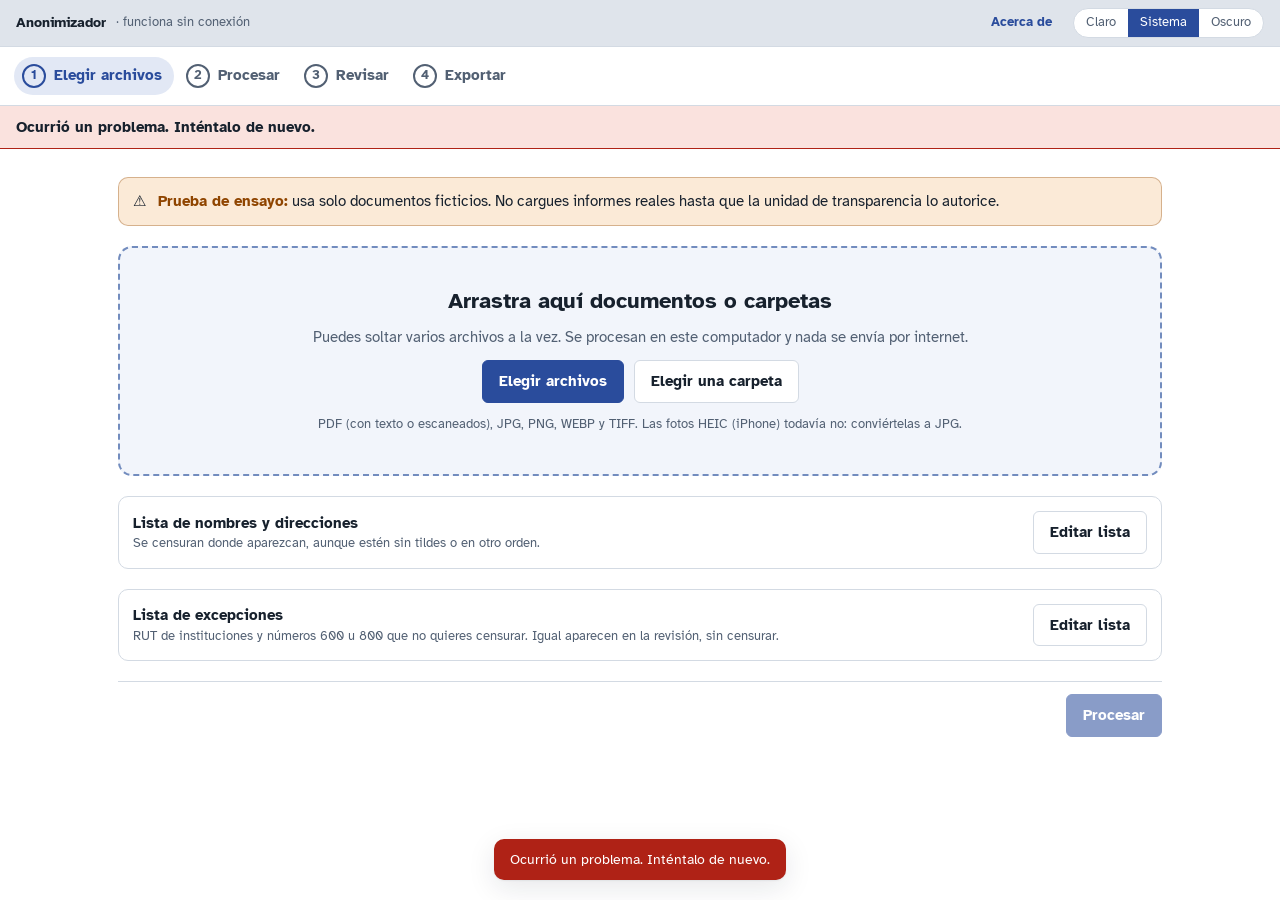
==== anonymizer/ui/index.html @ df628b21 "Merge the scrolling before/after review into engine Conflicts in pdf.py and real.py: redact_page is " ====
<!doctype html>
<html lang="es-CL">
<head>
<meta charset="utf-8">
<meta name="viewport" content="width=device-width, initial-scale=1">
<!-- Everything is local: no network, no CDN, no web fonts from the internet. -->
<meta http-equiv="Content-Security-Policy" content="default-src 'self'; script-src 'self'; style-src 'self' 'unsafe-inline'; img-src 'self' blob: data:; font-src 'self'; connect-src 'self'; object-src 'none'; base-uri 'none'; form-action 'none'; frame-src 'none'">
<!-- The server replaces this tag with the token of this session (X-Session-Token). -->
<meta name="session-token" content="__SESSION_TOKEN__">
<title>Anonimizador</title>
<link rel="icon" href="data:,">
<link rel="stylesheet" href="app.css">
<script src="review-core.js" defer></script>
<script src="app.js" defer></script>
</head>
<body>
<div class="app">
  <header class="titlebar">
    <strong>Anonimizador</strong><span>· funciona sin conexión</span>
    <span class="state warn" id="engine-chip" hidden>Motor de prueba: los hallazgos son simulados</span>
    <button type="button" class="btn ghost small about" id="b-about" aria-haspopup="dialog">Acerca de</button>
    <div class="theme" role="group" aria-label="Tema de colores">
      <button type="button" data-theme-choice="light" aria-pressed="false">Claro</button>
      <button type="button" data-theme-choice="system" aria-pressed="true">Sistema</button>
      <button type="button" data-theme-choice="dark" aria-pressed="false">Oscuro</button>
    </div>
  </header>

  <nav class="steps" aria-label="Pasos">
    <button type="button" class="step" data-go="1"><span class="n" aria-hidden="true">1</span>Elegir archivos</button>
    <button type="button" class="step" data-go="2"><span class="n" aria-hidden="true">2</span>Procesar</button>
    <button type="button" class="step" data-go="3"><span class="n" aria-hidden="true">3</span>Revisar</button>
    <button type="button" class="step" data-go="4"><span class="n" aria-hidden="true">4</span>Exportar</button>
  </nav>

  <div class="fatal" id="fatal" role="alert" hidden></div>

  <main class="main">
    <!-- 1. Elegir archivos -->
    <section class="screen" data-screen="1" aria-labelledby="s1-title">
      <div class="home">
        <h2 class="sr-only" id="s1-title" tabindex="-1">Elegir archivos</h2>
        <div class="notice" role="note"><span aria-hidden="true">⚠</span><p><b>Prueba de ensayo:</b> usa solo documentos ficticios. No cargues informes reales hasta que la unidad de transparencia lo autorice.</p></div>
        <div class="drop" id="drop">
          <h3>Arrastra aquí documentos o carpetas</h3>
          <p>Puedes soltar varios archivos a la vez. Se procesan en este computador y nada se envía por internet.</p>
          <div class="row">
            <button type="button" class="btn primary" id="b-choose">Elegir archivos</button>
            <button type="button" class="btn" id="b-choose-dir">Elegir una carpeta</button>
          </div>
          <div class="formats">PDF (con texto o escaneados), JPG, PNG, WEBP y TIFF. Las fotos HEIC (iPhone) todavía no: conviértelas a JPG.</div>
          <input type="file" id="in-files" multiple accept=".pdf,.jpg,.jpeg,.png,.webp,.tif,.tiff,application/pdf,image/jpeg,image/png,image/webp,image/tiff" hidden>
          <input type="file" id="in-dir" multiple webkitdirectory hidden>
        </div>
        <div class="panel" id="files-panel" hidden>
          <div class="panel-h"><h3 id="files-title">Archivos</h3><button type="button" class="btn ghost small" id="b-remove-all">Quitar todos</button></div>
          <ul class="filelist" id="filelist" aria-labelledby="files-title"></ul>
        </div>
        <div class="panel">
          <div class="namelist">
            <div><div class="fname">Lista de nombres y direcciones</div><div class="fmeta" id="names-meta">Se censuran donde aparezcan, aunque estén sin tildes o en otro orden.</div></div>
            <button type="button" class="btn" id="b-names" aria-label="Editar la lista de nombres y direcciones">Editar lista</button>
          </div>
        </div>
        <div class="panel">
          <div class="namelist">
            <div><div class="fname">Lista de excepciones</div><div class="fmeta" id="exceptions-meta">RUT de instituciones y números 600 u 800 que no quieres censurar. Igual aparecen en la revisión, sin censurar.</div></div>
            <button type="button" class="btn" id="b-exceptions" aria-label="Editar la lista de excepciones">Editar lista</button>
          </div>
        </div>
        <div class="panel" id="detect-panel" hidden>
          <div class="panel-h"><h3 id="detect-title">Qué buscar</h3><span class="fmeta" id="detect-hint"></span></div>
          <ul class="detects" id="detects" aria-labelledby="detect-title"></ul>
        </div>
        <div class="actionbar">
          <div class="estimate">
            <p class="fmeta" id="process-hint"></p>
            <p class="fmeta" id="process-estimate" hidden></p>
            <p class="offwarn" id="process-off" hidden></p>
          </div>
          <button type="button" class="btn primary" id="b-process" disabled>Procesar</button>
        </div>
      </div>
    </section>

    <!-- 2. Procesar -->
    <section class="screen" data-screen="2" aria-labelledby="s2-title">
      <div class="proc">
        <div class="proc-top">
          <div><h2 id="s2-title" tabindex="-1">Procesar</h2><p class="fmeta" id="s2-sub">Puedes empezar a revisar los archivos listos mientras el resto termina.</p></div>
          <div class="row"><button type="button" class="btn" id="b-cancel-all">Cancelar todo</button><button type="button" class="btn primary" id="b-review-ready">Revisar los listos</button></div>
        </div>
        <div class="panel" id="jobs"></div>
      </div>
    </section>

    <!-- 3. Revisar -->
    <section class="screen screen-review" data-screen="3" aria-labelledby="s3-title">
      <h2 class="sr-only" id="s3-title" tabindex="-1">Revisar</h2>
      <div class="review-empty" id="review-empty" hidden>
        <h3>Todavía no hay archivos listos para revisar</h3>
        <p class="fmeta">Cuando un archivo termine de procesarse aparecerá aquí.</p>
        <div class="row"><button type="button" class="btn" data-go="1">Elegir archivos</button><button type="button" class="btn primary" data-go="2">Ver el procesamiento</button></div>
      </div>
      <div class="review" id="review">
        <section class="col col-doc" aria-label="Documento">
          <div class="rv-bar" id="rv-bar">
            <label class="fname" for="rv-file">Archivo</label>
            <select id="rv-file"></select>
            <span id="rv-chip"></span>
            <button type="button" class="tool filestep" id="rv-prev" aria-label="Archivo anterior" title="Archivo anterior">‹</button>
            <button type="button" class="tool filestep" id="rv-next" aria-label="Archivo siguiente" title="Archivo siguiente">›</button>
            <label class="pageind" for="rv-page">pág. <input type="number" class="pagefield mono" id="rv-page" min="1" value="1" inputmode="numeric"> <span id="rv-pages">de 1</span></label>
          </div>
          <p class="rv-status" id="rv-status" role="status" hidden></p>
          <div class="tools" role="toolbar" aria-label="Herramientas del visor">
            <button type="button" class="tool" id="b-zout" aria-label="Alejar (−)">−</button>
            <button type="button" class="tool zoomval mono" id="b-zfit" title="Ajustar al ancho">100 %</button>
            <button type="button" class="tool" id="b-zin" aria-label="Acercar (+)">+</button>
            <button type="button" class="tool" id="b-rot">Girar vista <kbd>R</kbd></button>
            <span class="sep" aria-hidden="true"></span>
            <button type="button" class="tool draw" id="b-draw" aria-pressed="false"><span aria-hidden="true">✎</span> <span class="lbl">Dibujar zona</span> <kbd>D</kbd></button>
            <button type="button" class="tool" id="b-view" aria-pressed="true">Mostrar el después <kbd>V</kbd></button>
          </div>
          <div class="viewport" id="viewport" tabindex="0" role="region" aria-label="Páginas del documento">
            <div class="vp-head" id="vp-head" aria-hidden="true"><span class="h-before">Antes</span><span class="h-after">Después</span></div>
            <div class="rows" id="rows"></div>
            <p class="loading fmeta" id="review-loading" hidden>Cargando el archivo…</p>
          </div>
          <div class="hpan" id="hpan" hidden><div id="hpan-inner"></div></div>
          <div class="keys-verify">
            <div class="keys" aria-label="Atajos de teclado"><span><kbd>J</kbd> <kbd>K</kbd> siguiente y anterior</span><span><kbd>Supr</kbd> quitar censura</span><span><kbd>D</kbd> dibujar zona</span><span><kbd>+</kbd> <kbd>−</kbd> zoom</span><span><kbd>R</kbd> girar vista</span><span><kbd>V</kbd> mostrar u ocultar el después</span></div>
            <div class="verify">
              <div class="msg"><span class="dot" id="vdot" aria-hidden="true"></span><div><strong id="vtitle">Revisión lista para confirmar</strong><div class="fmeta" id="vsum"></div></div></div>
              <div class="row" id="vactions"><button type="button" class="btn primary" id="b-confirm">Confirmar este archivo</button></div>
            </div>
          </div>
          <!-- removed in Task 12: placeholders so init() in app.js does not crash on the old ids -->
          <button type="button" id="b-prev" hidden></button><button type="button" id="b-next" hidden></button><div id="pageinner" hidden></div>
        </section>

        <aside class="col col-find" aria-label="Hallazgos">
          <div class="find-sum">
            <strong id="fcount">0 zonas en este archivo</strong>
            <div class="chips" id="chips" role="group" aria-label="Filtrar por tipo de dato"></div>
          </div>
          <div class="skipped" id="skipped" role="note" hidden></div>
          <div class="leaks" id="leaks" hidden></div>
          <div class="findlist" id="findlist"></div>
        </aside>
      </div>
    </section>

    <!-- 4. Exportar -->
    <section class="screen" data-screen="4" aria-labelledby="s4-title">
      <div class="exp">
        <h2 id="s4-title" tabindex="-1">Exportar los archivos anonimizados</h2>
        <div class="panel">
          <div class="dest">
            <div>
              <label class="fname" for="dest-path">Carpeta de destino</label>
              <input type="text" class="path" id="dest-path" spellcheck="false" autocomplete="off">
            </div>
            <button type="button" class="btn" id="b-dest" hidden>Cambiar carpeta</button>
          </div>
        </div>
        <p class="fmeta">Los originales no se modifican. Cada archivo anonimizado se guarda con su mismo nombre en la carpeta de destino; si ya existe uno con ese nombre, se agrega un número y nunca se reemplaza.</p>
        <div class="panel tablewrap">
          <table>
            <caption class="sr-only">Archivos para exportar</caption>
            <thead><tr><th scope="col">Archivo</th><th scope="col" class="num">Censuradas</th><th scope="col" class="num">Quitadas por ti</th><th scope="col">Verificación</th><th scope="col">Estado</th></tr></thead>
            <tbody id="exp-rows"></tbody>
          </table>
        </div>
        <div class="panel opts">
          <label class="toggle"><input type="checkbox" id="audit-pdf" checked> Informe de auditoría en PDF (qué se censuró, dónde, con qué detector y qué cambiaste)</label>
          <label class="toggle"><input type="checkbox" id="audit-json" checked> Informe de auditoría en JSON (para sistemas)</label>
        </div>
        <div class="result" id="exp-result" role="status" aria-live="polite" hidden></div>
        <div class="foot">
          <p>El informe deja constancia de tu revisión. La herramienta no certifica que un documento esté libre de datos personales: la decisión de publicar es tuya.</p>
          <div class="row"><button type="button" class="btn" data-go="3">Volver a Revisar</button><button type="button" class="btn primary" id="b-export" disabled>Exportar</button></div>
        </div>
      </div>
    </section>
  </main>
</div>

<div class="dropveil" id="dropveil" hidden><div>Suelta los archivos o carpetas para agregarlos</div></div>

<!-- Remove a redaction -->
<dialog id="dlg-remove" aria-labelledby="dlg-remove-t">
  <form method="dialog" class="dlg" id="dlg-remove-form">
    <h2 id="dlg-remove-t">¿Quitar esta censura?</h2>
    <p>Este dato quedará visible en el documento publicado:</p>
    <div class="val" id="dlg-remove-val"></div>
    <label for="dlg-reason">Motivo
      <select id="dlg-reason">
        <option>No es un dato personal</option>
        <option>Es un dato de un funcionario en su cargo</option>
        <option>La información ya es pública</option>
        <option>Otro motivo</option>
      </select>
    </label>
    <label for="dlg-note">Comentario (opcional)
      <textarea id="dlg-note" maxlength="2000" placeholder="Queda registrado en el informe de auditoría"></textarea>
    </label>
    <div class="row"><button type="button" class="btn" id="dlg-remove-no">Cancelar</button><button type="submit" class="btn danger" id="dlg-remove-yes">Quitar censura</button></div>
  </form>
</dialog>

<!-- Name list editor -->
<dialog id="dlg-names" aria-labelledby="dlg-names-t">
  <form method="dialog" class="dlg" id="dlg-names-form">
    <h2 id="dlg-names-t">Lista de nombres y direcciones</h2>
    <p>Escribe un nombre o una dirección por línea. Se censuran donde aparezcan, aunque estén sin tildes, en mayúsculas o en otro orden.</p>
    <label for="names-text">Nombres y direcciones
      <textarea id="names-text" class="names-text" spellcheck="false" placeholder="Ana María Rojas Peña&#10;Pasaje Los Alerces 442, Concepción"></textarea>
    </label>
    <p class="fmeta" id="names-count" aria-live="polite"></p>
    <div class="row"><button type="button" class="btn" id="dlg-names-no">Cancelar</button><button type="submit" class="btn primary" id="dlg-names-yes">Guardar lista</button></div>
  </form>
</dialog>

<!-- Exceptions list editor (D10): RUTs of institutions, phones and 600/800 numbers -->
<dialog id="dlg-exceptions" aria-labelledby="dlg-exceptions-t">
  <form method="dialog" class="dlg" id="dlg-exceptions-form">
    <h2 id="dlg-exceptions-t">Lista de excepciones</h2>
    <p>Escribe un RUT, un teléfono o un número 600 u 800 por línea, por ejemplo el RUT de tu institución o su mesa central. Donde aparezcan, se detectan igual y se muestran en la revisión sin censurar: tú decides si censurarlos.</p>
    <label for="exceptions-text">RUT, teléfonos y números 600 u 800
      <textarea id="exceptions-text" class="names-text" spellcheck="false" placeholder="Un RUT o un número por línea"></textarea>
    </label>
    <p class="fmeta" id="exceptions-count" aria-live="polite"></p>
    <div class="row"><button type="button" class="btn" id="dlg-exceptions-no">Cancelar</button><button type="submit" class="btn primary" id="dlg-exceptions-yes">Guardar lista</button></div>
  </form>
</dialog>

<!-- Generic confirmation -->
<dialog id="dlg-ask" aria-labelledby="dlg-ask-t">
  <form method="dialog" class="dlg" id="dlg-ask-form">
    <h2 id="dlg-ask-t"></h2>
    <p id="dlg-ask-p"></p>
    <div class="row"><button type="button" class="btn" id="dlg-ask-no">Cancelar</button><button type="submit" class="btn primary" id="dlg-ask-yes">Aceptar</button></div>
  </form>
</dialog>

<!-- About: the legal notices of the AGPL (name, version, copyright, license, source) -->
<dialog id="dlg-about" aria-labelledby="dlg-about-t">
  <div class="dlg">
    <div>
      <h2 id="dlg-about-t" tabindex="-1">Light Anonymizer</h2>
      <p class="fmeta" id="about-version"></p>
    </div>
    <p class="about-copy" id="about-copy"></p>
    <p>Software libre: puedes usarlo, estudiarlo, modificarlo y compartirlo según la licencia GNU AGPL v3 o posterior. Se entrega sin ninguna garantía.</p>
    <p>Funciona sin conexión: no envía tus documentos ni datos a ningún lado.</p>
    <div class="about-src">
      <label for="about-url">Código fuente</label>
      <div class="row"><input type="text" class="path" id="about-url" readonly spellcheck="false"><button type="button" class="btn" id="b-copy-url">Copiar enlace</button></div>
      <p class="fmeta" id="about-copied" role="status" aria-live="polite"></p>
    </div>
    <div class="tablewrap about-comps">
      <table>
        <caption class="sr-only">Componentes de terceros y sus licencias</caption>
        <thead><tr><th scope="col">Componente</th><th scope="col">Licencia</th><th scope="col">Para qué se usa</th></tr></thead>
        <tbody id="about-comps"></tbody>
      </table>
    </div>
    <div>
      <button type="button" class="btn" id="b-license" aria-expanded="false" aria-controls="about-license">Ver licencia completa</button>
      <p class="fmeta" id="about-nolicense" hidden></p>
    </div>
    <pre class="license" id="about-license" tabindex="0" aria-label="Texto completo de la licencia" hidden></pre>
    <div class="row"><button type="button" class="btn primary" id="dlg-about-close">Cerrar</button></div>
  </div>
</dialog>

<div class="toast" id="toast" role="status" aria-live="polite"></div>
</body>
</html>
---- anonymizer/ui/app.css ----
/* Anonymizer desktop UI. Layout and tokens follow docs/mockup.html (approved design).
   Fonts are bundled in ./fonts (SIL OFL 1.1); nothing is loaded from the internet. */

@font-face { font-family: "Atkinson Hyperlegible"; src: url("fonts/AtkinsonHyperlegible-Regular.ttf") format("truetype"); font-weight: 400; font-style: normal; font-display: swap; }
@font-face { font-family: "Atkinson Hyperlegible"; src: url("fonts/AtkinsonHyperlegible-Bold.ttf") format("truetype"); font-weight: 700; font-style: normal; font-display: swap; }
@font-face { font-family: "Atkinson Hyperlegible"; src: url("fonts/AtkinsonHyperlegible-Italic.ttf") format("truetype"); font-weight: 400; font-style: italic; font-display: swap; }
@font-face { font-family: "IBM Plex Mono"; src: url("fonts/IBMPlexMono-Regular.ttf") format("truetype"); font-weight: 400; font-style: normal; font-display: swap; }
@font-face { font-family: "IBM Plex Mono"; src: url("fonts/IBMPlexMono-Medium.ttf") format("truetype"); font-weight: 500; font-style: normal; font-display: swap; }

:root {
  color-scheme: light;
  --paper: #F2F4F7;
  --draw: #FFD23F; --draw-ink: #1F1A00; --draw-edge: #8A6100;
  --surface: #FFFFFF;
  --surface-2: #E9EDF3;
  --ink: #17212D;
  --muted: #526073;
  --line: #D3DAE3;
  --accent: #2A4C9C;
  --accent-ink: #FFFFFF;
  --accent-soft: #E2E8F5;
  --ok: #0A6A44; --ok-soft: #DCF1E6;
  --warn: #8F4500; --warn-soft: #FBEAD7;
  --bad: #AF2216; --bad-soft: #FAE2DE;
  --chrome: #DFE4EB;
  --dot-ring: transparent;
  /* The document is white paper in both themes, like any PDF viewer. */
  --page: #FFFFFF;
  /* Zone colors by finding type. White label text on each is at least 4.5:1. */
  --z-rut: #1C5DCF; --z-email: #7639BF; --z-phone: #08766F; --z-url: #24617A;
  --z-name: #A35A00; --z-address: #B12D63; --z-face: #C13A0B; --z-signature: #6A4A1C;
  --z-qr: #4D6118; --z-text: #4A5464; --z-manual: #111418; --z-removed: #6B7280;
  --font-ui: "Atkinson Hyperlegible", "Segoe UI", system-ui, -apple-system, sans-serif;
  --font-data: "IBM Plex Mono", ui-monospace, "Cascadia Mono", Consolas, monospace;
  --r-s: 6px; --r-m: 10px;
  --shadow: 0 1px 2px rgba(20, 30, 50, .06), 0 8px 28px rgba(20, 30, 50, .10);
}
@media (prefers-color-scheme: dark) {
  :root:not([data-theme="light"]) {
    color-scheme: dark;
    --paper: #0E131A; --surface: #151C26; --surface-2: #1C2532; --ink: #E5EAF1; --muted: #9AA6B6; --line: #2A3544;
    --accent: #93ABEE; --accent-ink: #0E131A; --accent-soft: #1E2A44;
    --ok: #57C892; --ok-soft: #12301F; --warn: #F1A85E; --warn-soft: #382510; --bad: #F2796F; --bad-soft: #3A1714;
    --chrome: #1A2230; --dot-ring: #E5EAF1; --draw-edge: #FFD23F;
    --shadow: 0 1px 2px rgba(0, 0, 0, .4), 0 10px 30px rgba(0, 0, 0, .45);
  }
}
:root[data-theme="dark"] {
  color-scheme: dark;
  --paper: #0E131A; --surface: #151C26; --surface-2: #1C2532; --ink: #E5EAF1; --muted: #9AA6B6; --line: #2A3544;
  --accent: #93ABEE; --accent-ink: #0E131A; --accent-soft: #1E2A44;
  --ok: #57C892; --ok-soft: #12301F; --warn: #F1A85E; --warn-soft: #382510; --bad: #F2796F; --bad-soft: #3A1714;
  --chrome: #1A2230; --dot-ring: #E5EAF1; --draw-edge: #FFD23F;
  --shadow: 0 1px 2px rgba(0, 0, 0, .4), 0 10px 30px rgba(0, 0, 0, .45);
}

* { box-sizing: border-box; }
html, body { height: 100%; }
body {
  margin: 0; background: var(--paper); color: var(--ink); font-family: var(--font-ui); font-size: 15px; line-height: 1.5;
  overflow: hidden;
}
h1, h2, h3 { text-wrap: balance; margin: 0; line-height: 1.2; }
p { margin: 0; }
button, input, select, textarea { font: inherit; color: inherit; }
button { cursor: pointer; }
button:disabled, button[aria-disabled="true"] { cursor: not-allowed; opacity: .55; }
:focus-visible { outline: 3px solid var(--accent); outline-offset: 2px; border-radius: 4px; }
[tabindex="-1"]:focus { outline: none; }
.mono { font-family: var(--font-data); font-variant-numeric: tabular-nums; }
.sr-only { position: absolute; width: 1px; height: 1px; padding: 0; margin: -1px; overflow: hidden; clip: rect(0 0 0 0); white-space: nowrap; border: 0; }
[hidden] { display: none !important; }

/* App frame: title bar, steps, then the active screen fills the rest of the window. */
.app { height: 100vh; display: flex; flex-direction: column; background: var(--surface); }
.titlebar { display: flex; flex-wrap: wrap; align-items: center; gap: 10px; padding: 8px 16px; padding-top: calc(env(safe-area-inset-top, 0px) + 8px); background: var(--chrome); border-bottom: 1px solid var(--line); font-size: 13px; color: var(--muted); }
.titlebar strong { color: var(--ink); font-size: 14px; }
.theme { display: inline-flex; border: 1px solid var(--line); border-radius: 999px; overflow: hidden; background: var(--surface); margin-left: auto; }
.theme button { border: 0; background: transparent; padding: 4px 12px; color: var(--muted); font-size: 13px; }
.theme button[aria-pressed="true"] { background: var(--accent); color: var(--accent-ink); }
.steps { display: flex; flex-wrap: wrap; gap: 4px; padding: 10px 14px; border-bottom: 1px solid var(--line); background: var(--surface); }
.step { display: inline-flex; align-items: center; gap: 8px; border: 0; background: transparent; padding: 7px 12px 7px 8px; border-radius: 999px; color: var(--muted); font-weight: 700; }
.step .n { width: 24px; height: 24px; border-radius: 50%; display: grid; place-items: center; border: 2px solid currentColor; font-size: 13px; }
.step:hover { background: var(--surface-2); }
.step[aria-current="step"] { background: var(--accent-soft); color: var(--accent); }
.step.done .n { background: var(--ok); border-color: var(--ok); color: var(--surface); }
.fatal { background: var(--bad-soft); color: var(--ink); border-bottom: 1px solid var(--bad); padding: 10px 16px; font-weight: 700; }
main.main { flex: 1 1 auto; min-height: 0; position: relative; }
.screen { display: none; height: 100%; overflow: auto; }
.screen.on { display: block; }
.screen-review.on { display: flex; flex-direction: column; overflow: hidden; }

/* Shared pieces */
.row { display: flex; flex-wrap: wrap; gap: 10px; align-items: center; }
.row.end { justify-content: flex-end; }
.btn { border: 1px solid var(--line); background: var(--surface); padding: 9px 16px; border-radius: var(--r-s); font-weight: 700; }
.btn:hover:not(:disabled) { background: var(--surface-2); }
.btn.primary { background: var(--accent); border-color: var(--accent); color: var(--accent-ink); }
.btn.primary:hover:not(:disabled) { background: var(--accent); filter: brightness(1.07); }
.btn.danger { background: var(--bad); border-color: var(--bad); color: var(--surface); }
.btn.danger:hover:not(:disabled) { background: var(--bad); filter: brightness(1.07); }
.btn.ghost { border-color: transparent; background: transparent; color: var(--accent); }
.btn.small { padding: 5px 10px; font-size: 13px; }
.panel { border: 1px solid var(--line); border-radius: var(--r-m); background: var(--surface); }
.panel-h { display: flex; justify-content: space-between; align-items: center; gap: 12px; padding: 12px 14px; border-bottom: 1px solid var(--line); }
.panel-h h3 { font-size: 16px; }
.ficon { width: 34px; height: 40px; border-radius: 4px; border: 1px solid var(--line); background: var(--surface-2); display: grid; place-items: center; font-size: 10px; font-weight: 700; color: var(--muted); }
.fname { font-weight: 700; overflow-wrap: anywhere; }
.fmeta { font-size: 13px; color: var(--muted); }
.toggle { display: inline-flex; align-items: center; gap: 8px; font-size: 13px; color: var(--muted); cursor: pointer; }
.toggle input { width: 18px; height: 18px; accent-color: var(--accent); flex: none; }
.state { font-size: 13px; font-weight: 700; padding: 3px 10px; border-radius: 999px; white-space: nowrap; }
.state.ok { background: var(--ok-soft); color: var(--ok); }
.state.run { background: var(--accent-soft); color: var(--accent); }
.state.wait { background: var(--surface-2); color: var(--muted); }
.state.bad { background: var(--bad-soft); color: var(--bad); }
.state.warn { background: var(--warn-soft); color: var(--warn); }
.titlebar .state { font-size: 12px; padding: 1px 9px; }
.titlebar .about { margin-left: auto; padding: 3px 10px; }
.titlebar .about + .theme { margin-left: 0; }

/* Screen 1: choose files */
.home { padding: 28px 28px 0; display: grid; gap: 20px; max-width: 1100px; margin: 0 auto; }
.notice { display: flex; gap: 12px; align-items: start; background: var(--warn-soft); color: var(--ink); border: 1px solid color-mix(in oklab, var(--warn) 35%, transparent); border-radius: var(--r-m); padding: 12px 14px; }
.notice b { color: var(--warn); }
.drop { border: 2px dashed color-mix(in oklab, var(--accent) 55%, var(--line)); border-radius: 14px; padding: 40px 20px; text-align: center; display: grid; gap: 12px; justify-items: center; background: color-mix(in oklab, var(--accent-soft) 45%, transparent); }
.drop h3 { font-size: 22px; }
.drop p { color: var(--muted); }
.formats { font-size: 13px; color: var(--muted); }
.filelist { list-style: none; margin: 0; padding: 0; }
.filelist li { display: grid; grid-template-columns: 34px minmax(0, 1fr) auto; gap: 12px; align-items: center; padding: 11px 14px; border-top: 1px solid var(--line); }
.filelist li:first-child { border-top: 0; }
.filelist .hint { font-size: 12px; color: var(--warn); }
.actionbar { position: sticky; bottom: 0; z-index: 2; display: flex; flex-wrap: wrap; gap: 10px 16px; align-items: center; justify-content: flex-end; padding: 12px 0; padding-bottom: calc(env(safe-area-inset-bottom, 0px) + 12px); background: var(--surface); border-top: 1px solid var(--line); }
.drop.compact { padding: 20px; gap: 8px; }
.drop.compact h3 { font-size: 18px; }
.namelist { display: grid; grid-template-columns: minmax(0, 1fr) auto; gap: 12px; align-items: center; padding: 14px; }
/* What to search for: one row per detection group, with its estimated time */
.detects { list-style: none; margin: 0; padding: 0; }
.detect { display: grid; grid-template-columns: 20px minmax(0, 1fr) auto; gap: 2px 12px; align-items: start; padding: 11px 14px; border-top: 1px solid var(--line); }
.detect:first-child { border-top: 0; }
.detect.sub { padding-left: 46px; }
.detect input { width: 18px; height: 18px; margin: 2px 0 0; accent-color: var(--accent); }
.detect label { font-weight: 700; cursor: pointer; }
.detect.locked label { cursor: default; }
.detect .est { grid-column: 3; grid-row: 1; font-variant-numeric: tabular-nums; font-size: 13px; color: var(--muted); white-space: nowrap; }
.detect .warnline { grid-column: 2 / 4; font-size: 13px; font-weight: 700; color: var(--warn); }
.actionbar .estimate { display: grid; gap: 2px; justify-items: end; text-align: right; }
.offwarn { font-size: 13px; font-weight: 700; color: var(--warn); }
.dropveil { position: fixed; inset: 0; z-index: 50; display: grid; place-items: center; background: color-mix(in oklab, var(--paper) 78%, transparent); pointer-events: none; }
.dropveil div { border: 3px dashed var(--accent); background: var(--surface); color: var(--accent); font-size: 22px; font-weight: 700; padding: 40px 56px; border-radius: 16px; box-shadow: var(--shadow); }

/* Screen 2: processing */
.proc { padding: 24px 28px; display: grid; gap: 18px; max-width: 1100px; margin: 0 auto; }
.proc-top { display: flex; flex-wrap: wrap; gap: 12px; justify-content: space-between; align-items: center; }
.proc-top h2 { font-size: 20px; }
.job { display: grid; grid-template-columns: 34px minmax(0, 1fr) auto; gap: 12px 14px; align-items: center; padding: 14px; border-top: 1px solid var(--line); }
.job:first-child { border-top: 0; }
.job .jright { display: flex; gap: 8px; align-items: center; }
.bar { grid-column: 2 / 4; height: 8px; border-radius: 999px; background: var(--surface-2); overflow: hidden; }
.bar i { display: block; height: 100%; width: 0; background: var(--accent); border-radius: 999px; transition: width .3s ease; }
.bar.ok i { background: var(--ok); }
.bar.bad i { background: var(--bad); }
.errbox { grid-column: 2 / 4; display: grid; gap: 8px; background: var(--bad-soft); border-radius: var(--r-s); padding: 10px 12px; }
.empty { padding: 28px 14px; text-align: center; color: var(--muted); }

/* Screen 3: review */
.review { display: grid; grid-template-columns: minmax(0, 1fr) 340px; grid-template-rows: minmax(0, 1fr); flex: 1 1 auto; min-height: 0; }
.review-empty { padding: 48px 28px; display: grid; gap: 12px; justify-items: center; align-content: start; text-align: center; }
.col { min-width: 0; min-height: 0; }
.col-find h3 { font-size: 12px; letter-spacing: .08em; text-transform: uppercase; color: var(--muted); padding: 12px 14px 6px; }

.col-doc { background: var(--surface-2); display: grid; grid-template-rows: auto auto auto minmax(0, 1fr) auto auto; min-width: 0; }
/* Explicit rows: a hidden child (#rv-status, #hpan) is not a grid item, so auto-placement would shift the viewport off its 1fr row. */
.col-doc > .rv-bar { grid-row: 1; }
.col-doc > .rv-status { grid-row: 2; }
.col-doc > .tools { grid-row: 3; }
.col-doc > .viewport { grid-row: 4; }
.col-doc > .hpan { grid-row: 5; }
.col-doc > .keys-verify { grid-row: 6; }
.tools { display: flex; flex-wrap: wrap; gap: 6px; align-items: center; padding: 8px 12px; background: var(--surface); border-bottom: 1px solid var(--line); }
.tool { border: 1px solid var(--line); background: var(--surface); border-radius: var(--r-s); padding: 5px 10px; font-size: 13px; display: inline-flex; gap: 6px; align-items: center; }
.tool:hover:not(:disabled) { background: var(--surface-2); }
.tool[aria-pressed="true"] { background: var(--accent); color: var(--accent-ink); border-color: var(--accent); }
.tool kbd, .keys kbd { font-family: var(--font-data); font-size: 11px; border: 1px solid var(--line); border-bottom-width: 2px; border-radius: 4px; padding: 0 5px; background: var(--surface-2); color: var(--muted); }
.tool[aria-pressed="true"] kbd { background: transparent; color: inherit; border-color: currentColor; }
.sep { width: 1px; align-self: stretch; background: var(--line); margin: 0 4px; }
.zoomval { min-width: 62px; justify-content: center; }

.loading { position: absolute; top: 8px; left: 50%; transform: translateX(-50%); background: var(--surface); padding: 2px 10px; border-radius: 999px; border: 1px solid var(--line); z-index: 7; }
.rv-bar { display: flex; flex-wrap: wrap; gap: 8px; align-items: center; padding: 8px 12px; background: var(--surface); border-bottom: 1px solid var(--line); }
.rv-bar select { min-width: 0; max-width: min(520px, 100%); text-overflow: ellipsis; border: 1px solid var(--line); background: var(--surface); border-radius: var(--r-s); padding: 5px 8px; font-size: 14px; }
.rv-bar .filestep { font-size: 17px; line-height: 1; padding: 3px 11px 5px; }
.pageind { margin-left: auto; font-size: 13px; color: var(--muted); white-space: nowrap; display: inline-flex; align-items: center; gap: 6px; }
.pagefield { width: 4.6em; border: 1px solid var(--line); background: var(--surface); color: var(--ink); border-radius: var(--r-s); padding: 3px 6px; font-size: 13px; text-align: right; }
.rv-status { margin: 0; padding: 6px 12px; font-size: 13px; background: var(--bad-soft); color: var(--ink); border-bottom: 1px solid var(--line); }
.tool.draw { background: var(--draw); border-color: var(--draw-edge); color: var(--draw-ink); font-weight: 700; }
.tool.draw:hover:not(:disabled) { background: var(--draw); filter: brightness(.95); }
.tool.draw kbd { background: rgba(255, 255, 255, .6); color: var(--draw-ink); border-color: rgba(0, 0, 0, .3); }
.tool.draw[aria-pressed="true"] { background: var(--draw-ink); color: var(--draw); border-color: var(--draw-edge); }
.tool.draw[aria-pressed="true"] kbd { background: transparent; color: inherit; border-color: currentColor; }

/* One vertical scroll for every page. --cw: the width of a column; --gap between columns. */
.viewport { --cw: 600px; --gap: 24px; overflow-y: auto; overflow-x: hidden; scrollbar-gutter: stable; position: relative; min-height: 0; padding: 0; overscroll-behavior: contain; }
.viewport:focus-visible { outline: 3px solid var(--accent); outline-offset: -3px; }
.vp-head { position: sticky; top: 0; z-index: 6; display: grid; grid-template-columns: var(--cw) var(--cw); column-gap: var(--gap); justify-content: center; padding: 8px 24px; background: var(--surface-2); border-bottom: 1px solid var(--line); }
.vp-head span, .cell .cap { font-size: 12px; font-weight: 700; letter-spacing: .08em; text-transform: uppercase; color: var(--muted); text-align: center; }
.rows { padding: 16px 24px 24px; }
.prow { display: grid; grid-template-columns: var(--cw) var(--cw); column-gap: var(--gap); row-gap: 8px; justify-content: center; margin-bottom: 24px; }
.plabel { grid-column: 1 / -1; text-align: center; font-size: 12px; color: var(--muted); }
/* One fixed track: a page wider than its column overflows it (and is clipped) instead of widening the track.
   clip, not hidden: the cell is no scroll container, so its state pill can stick in the viewport. Clipped
   across only: on a very short page the pill or the error message overflows it instead of being cut. The page
   and its state pill share one grid area; when stacked, the caption has a row of its own above it. */
.cell { position: relative; overflow: clip visible; display: grid; grid-template-columns: minmax(0, 1fr); grid-template-areas: "page"; justify-items: center; gap: 6px; }
.viewport.stacked .cell { grid-template-areas: "cap" "page"; }
.cell .cap { display: none; grid-area: cap; }
.cell .pbox { grid-area: page; }
.pbox { position: relative; background: var(--page); box-shadow: 0 2px 10px rgba(0, 0, 0, .18); }
.pinner { position: absolute; left: 0; top: 0; transform-origin: 0 0; }
.pinner img { display: block; max-width: none; user-select: none; -webkit-user-drag: none; }
.pinner img:not([src]) { visibility: hidden; } /* no alt text or broken-image icon while it loads */
.cell .zones { position: absolute; inset: 0; overflow: hidden; }
/* Over the visible part of the page whatever the pan and the scroll: 12 px below the page top, or below the
   sticky header (--head, set by relayout) once the page top has scrolled away. Its negative bottom margin
   (12 + 22 px tall) keeps it from adding height to a short page; in a narrow column it wraps. Readable on the
   white page in both themes. */
.cell .cstate { grid-area: page; align-self: start; justify-self: center; position: sticky; top: calc(var(--head, 0px) + 12px); margin: 12px 0 -34px; max-width: calc(100% - 12px); z-index: 4; background: #17212D; color: #FFFFFF; font-size: 12px; line-height: 16px; font-weight: 700; text-align: center; padding: 3px 11px; border-radius: 11px; box-shadow: 0 2px 8px rgba(0, 0, 0, .25); }
.cell.after.updating img { opacity: .45; }
/* No image: the error covers the cell. Its message is a card, centered, that stays in the visible part of a tall
   page (one full-height row: a sticky grid item moves within its grid area) and overflows a very short one. */
.cell .fail { position: absolute; inset: 0; display: grid; grid-template-rows: minmax(0, 1fr); justify-content: center; padding: 8px; background: var(--surface); color: var(--ink); }
.cell .fail-msg { align-self: center; position: sticky; top: calc(var(--head, 0px) + 12px); bottom: 12px; z-index: 5; display: grid; gap: 8px; padding: 10px 12px; text-align: center; background: var(--surface); border: 1px solid var(--line); border-radius: 10px; }
.viewport.stacked .cell .fail { top: 24px; } /* the caption (18 px) and the gap (6 px) stay visible */
.viewport.drawing .cell.before .pbox { cursor: crosshair; touch-action: none; outline: 3px dashed var(--draw-edge); outline-offset: 3px; }
.viewport.drawing .zone { pointer-events: none; }
.viewport.no-after .cell.after, .viewport.no-after .vp-head .h-after { display: none; }
.viewport.no-after .prow, .viewport.no-after .vp-head { grid-template-columns: var(--cw); }
.viewport.stacked .vp-head { display: none; }
.viewport.stacked .prow { grid-template-columns: var(--cw); }
.viewport.stacked .cell .cap { display: block; }
.hpan { overflow-x: auto; overflow-y: hidden; height: 14px; background: var(--surface-2); border-top: 1px solid var(--line); }
#hpan-inner { height: 1px; }

/* Redaction zones over the page */
.zone { position: absolute; border: 2px solid var(--zc); background: color-mix(in srgb, var(--zc) 16%, transparent); border-radius: 2px; cursor: pointer; }
.zone::after { content: attr(data-label); position: absolute; left: -2px; top: -18px; font: 700 10px/16px var(--font-ui); background: var(--zc); color: #FFFFFF; padding: 0 5px; border-radius: 3px 3px 3px 0; white-space: nowrap; pointer-events: none; }
.zone.sel { box-shadow: 0 0 0 3px #FFFFFF, 0 0 0 6px var(--zc); z-index: 3; }
.zone.removed { border-style: dashed; background: transparent; }
.zone.removed::after { content: attr(data-label) " · quitada"; background: var(--z-removed); }
/* D12: a URL that is not personal, shown but not applied */
.zone.suggested { border-style: dashed; background: transparent; }
.zone.suggested::after { content: attr(data-label) " · sin censurar"; }
.zone.doubt { border-width: 3px; }
.zone.label-below::after { top: auto; bottom: -18px; border-radius: 0 3px 3px 3px; }
.zone.nolabel::after { display: none; }
.zone.nolabel:hover::after, .zone.nolabel.sel::after { display: block; z-index: 4; }
.zone.ghost { pointer-events: none; }
.t-rut { --zc: var(--z-rut); } .t-email { --zc: var(--z-email); } .t-phone { --zc: var(--z-phone); }
.t-url { --zc: var(--z-url); } .t-name { --zc: var(--z-name); } .t-address { --zc: var(--z-address); }
.t-face { --zc: var(--z-face); } .t-signature { --zc: var(--z-signature); } .t-qr { --zc: var(--z-qr); }
.t-text { --zc: var(--z-text); } .t-manual { --zc: var(--z-manual); } .t-other { --zc: var(--z-removed); }

.verify { display: flex; flex-wrap: wrap; gap: 10px 16px; align-items: center; justify-content: space-between; padding: 12px 16px; padding-bottom: calc(env(safe-area-inset-bottom, 0px) + 12px); background: var(--surface); border-top: 1px solid var(--line); }
.verify .msg { display: flex; gap: 10px; align-items: center; flex: 1 1 320px; min-width: 0; }
.verify .row { flex: none; }
.verify .dot { width: 12px; height: 12px; border-radius: 50%; background: var(--ok); flex: none; }
.verify .dot.warn { background: var(--warn); }
.verify .dot.bad { background: var(--bad); }
.keys { font-size: 12px; color: var(--muted); display: flex; flex-wrap: wrap; gap: 4px 12px; padding: 8px 12px; background: var(--surface-2); }

.col-find { border-left: 1px solid var(--line); background: var(--surface); display: grid; grid-template-rows: auto auto auto minmax(0, 1fr); min-width: 0; }
.find-sum { padding: 14px; border-bottom: 1px solid var(--line); display: grid; gap: 10px; }
.find-sum strong { font-size: 18px; }
.chips { display: flex; flex-wrap: wrap; gap: 6px; }
.chip { display: inline-flex; align-items: center; gap: 6px; font-size: 12px; border: 1px solid var(--line); border-radius: 999px; padding: 2px 9px 2px 7px; background: var(--surface); }
.chip i { width: 9px; height: 9px; border-radius: 50%; background: var(--zc); display: block; box-shadow: 0 0 0 1px var(--dot-ring); }
.chip[aria-pressed="false"] { opacity: .6; text-decoration: line-through; }
.leaks { margin: 10px 14px 0; padding: 10px 12px; border-radius: var(--r-s); background: var(--bad-soft); display: grid; gap: 4px; font-size: 13px; }
.leaks b { color: var(--bad); }
.leaks ul { margin: 0; padding-left: 18px; }
.skipped { margin: 10px 14px 0; padding: 10px 12px; border-radius: var(--r-s); background: var(--warn-soft); color: var(--ink); border: 1px solid color-mix(in oklab, var(--warn) 35%, transparent); display: grid; gap: 4px; font-size: 13px; }
.skipped b { color: var(--warn); }
.findlist { overflow: auto; padding-bottom: 10px; min-height: 0; }
.group { font-size: 12px; letter-spacing: .08em; text-transform: uppercase; color: var(--muted); padding: 14px 14px 6px; display: flex; justify-content: space-between; margin: 0; font-weight: 700; }
.group.doubt { color: var(--warn); }
.items { list-style: none; margin: 0; padding: 0; }
.item { display: grid; grid-template-columns: minmax(0, 1fr) auto; gap: 4px; align-items: start; padding: 0 10px 0 0; border-left: 3px solid transparent; }
.item:hover { background: var(--surface-2); }
.item.sel { background: var(--accent-soft); border-left-color: var(--accent); }
.item .imain { display: grid; grid-template-columns: 12px minmax(0, 1fr); gap: 4px 10px; text-align: left; border: 0; background: transparent; padding: 9px 4px 9px 11px; width: 100%; }
.item .sw { width: 12px; height: 12px; border-radius: 3px; background: var(--zc); margin-top: 4px; box-shadow: 0 0 0 1px var(--dot-ring); }
.item .val { font-family: var(--font-data); font-size: 13px; overflow-wrap: anywhere; }
.item .why { grid-column: 2; font-size: 12px; color: var(--muted); }
.item .why b { color: var(--warn); font-weight: 700; }
.item.removed .val { text-decoration: line-through; color: var(--muted); }
.item.suggested .val { color: var(--muted); }
.group-note { padding: 0 14px 8px; font-size: 12px; color: var(--muted); }
.group-acts { padding: 0 14px 8px; display: flex; flex-wrap: wrap; gap: 8px; }
.item .acts { padding-top: 6px; }
.item .new { color: var(--accent); font-weight: 700; }
.nofind { padding: 8px 14px; font-size: 13px; color: var(--muted); }

/* Screen 4: export */
.exp { padding: 24px 28px; display: grid; gap: 18px; max-width: 1100px; margin: 0 auto; }
.exp h2 { font-size: 20px; }
.dest { display: grid; grid-template-columns: minmax(0, 1fr) auto; gap: 12px; align-items: end; padding: 14px; }
.dest label { display: block; margin-bottom: 6px; }
.path { font-family: var(--font-data); font-size: 13px; background: var(--surface-2); padding: 8px 10px; border-radius: var(--r-s); border: 1px solid var(--line); width: 100%; }
.path[readonly] { border-color: transparent; }
.tablewrap { overflow-x: auto; }
table { width: 100%; border-collapse: collapse; font-size: 14px; }
th { text-align: left; font-size: 12px; letter-spacing: .06em; text-transform: uppercase; color: var(--muted); font-weight: 700; padding: 10px 14px; border-bottom: 1px solid var(--line); }
th.num { text-align: right; }
td.fname { min-width: 200px; overflow-wrap: anywhere; }
td { padding: 11px 14px; border-bottom: 1px solid var(--line); vertical-align: top; }
tbody tr:last-child td { border-bottom: 0; }
td.num { font-variant-numeric: tabular-nums; text-align: right; }
td .fmeta { margin-top: 4px; }
td .badtxt { color: var(--bad); font-weight: 700; }
td .warntxt { margin-top: 4px; font-size: 13px; color: var(--warn); font-weight: 700; }
.opts { display: grid; gap: 8px; padding: 14px; }
.result { border-radius: var(--r-m); padding: 14px 16px; background: var(--ok-soft); display: grid; gap: 6px; }
.result.bad { background: var(--bad-soft); }
.result ul { margin: 0; padding-left: 18px; }
.result .path { background: var(--surface); }
.foot { display: flex; flex-wrap: wrap; gap: 12px; justify-content: space-between; align-items: center; }
.foot p { color: var(--muted); font-size: 13px; max-width: 62ch; }

/* Dialogs */
dialog { border: 1px solid var(--line); border-radius: 12px; padding: 0; background: var(--surface); color: var(--ink); width: min(460px, calc(100vw - 32px)); box-shadow: var(--shadow); }
dialog::backdrop { background: rgba(10, 15, 25, .45); }
#dlg-names { width: min(620px, calc(100vw - 32px)); }
#dlg-about { width: min(680px, calc(100vw - 32px)); }
.dlg .about-copy { color: var(--ink); }
.dlg .about-src { display: grid; gap: 6px; }
.dlg .about-src .row { flex-wrap: nowrap; justify-content: stretch; }
.dlg .about-src .path { flex: 1 1 auto; min-width: 0; }
.dlg .about-src .btn { flex: none; white-space: nowrap; }
.about-comps { border: 1px solid var(--line); border-radius: var(--r-s); }
.about-comps th, .about-comps td { padding: 6px 10px; font-size: 13px; }
.license { margin: 0; max-height: 40vh; overflow: auto; white-space: pre-wrap; overflow-wrap: anywhere; font-family: var(--font-data); font-size: 12px; line-height: 1.45; color: var(--ink); background: var(--surface-2); border: 1px solid var(--line); border-radius: var(--r-s); padding: 10px 12px; }
.dlg { padding: 20px; display: grid; gap: 14px; }
.dlg h2 { font-size: 19px; }
.dlg p { color: var(--muted); }
.dlg .val { font-family: var(--font-data); background: var(--surface-2); padding: 6px 10px; border-radius: var(--r-s); color: var(--ink); overflow-wrap: anywhere; }
.dlg label { font-weight: 700; font-size: 14px; display: grid; gap: 6px; }
.dlg select, .dlg textarea { border: 1px solid var(--line); background: var(--surface); border-radius: var(--r-s); padding: 8px 10px; font-weight: 400; }
.dlg textarea { min-height: 64px; resize: vertical; }
.dlg .names-text { min-height: 260px; font-family: var(--font-data); font-size: 13px; }
.dlg .fmeta.bad { color: var(--bad); font-weight: 700; }
.dlg .row { justify-content: flex-end; }
.toast { position: fixed; left: 50%; bottom: calc(env(safe-area-inset-bottom, 0px) + 20px); transform: translateX(-50%); z-index: 60; background: var(--ink); color: var(--paper); padding: 10px 16px; border-radius: 999px; font-size: 14px; box-shadow: var(--shadow); opacity: 0; pointer-events: none; transition: opacity .2s; max-width: min(720px, calc(100vw - 32px)); text-align: center; }
.toast.on { opacity: 1; }
.toast.bad { background: var(--bad); color: var(--surface); border-radius: var(--r-m); }

@media (min-width: 1700px) {
  .review { grid-template-columns: minmax(0, 1fr) 400px; }
}
@media (max-width: 1100px) {
  .review { grid-template-columns: minmax(0, 1fr) 300px; }
}
@media (max-width: 860px) {
  body { overflow: auto; }
  .app { height: auto; min-height: 100vh; }
  .screen-review.on { overflow: visible; }
  .review { grid-template-columns: 1fr; grid-template-rows: auto; }
  .col-find { border-left: 0; border-top: 1px solid var(--line); }
  .viewport { max-height: 75vh; }
  .home, .proc, .exp { padding: 18px 16px; }
  .dest, .namelist { grid-template-columns: 1fr; }
  .detect { grid-template-columns: 20px minmax(0, 1fr); }
  .detect .est { grid-column: 2; grid-row: auto; }
  .detect .warnline { grid-column: 2; }
}
@media (prefers-reduced-motion: reduce) {
  *, *::before, *::after { transition: none !important; animation: none !important; scroll-behavior: auto !important; }
}
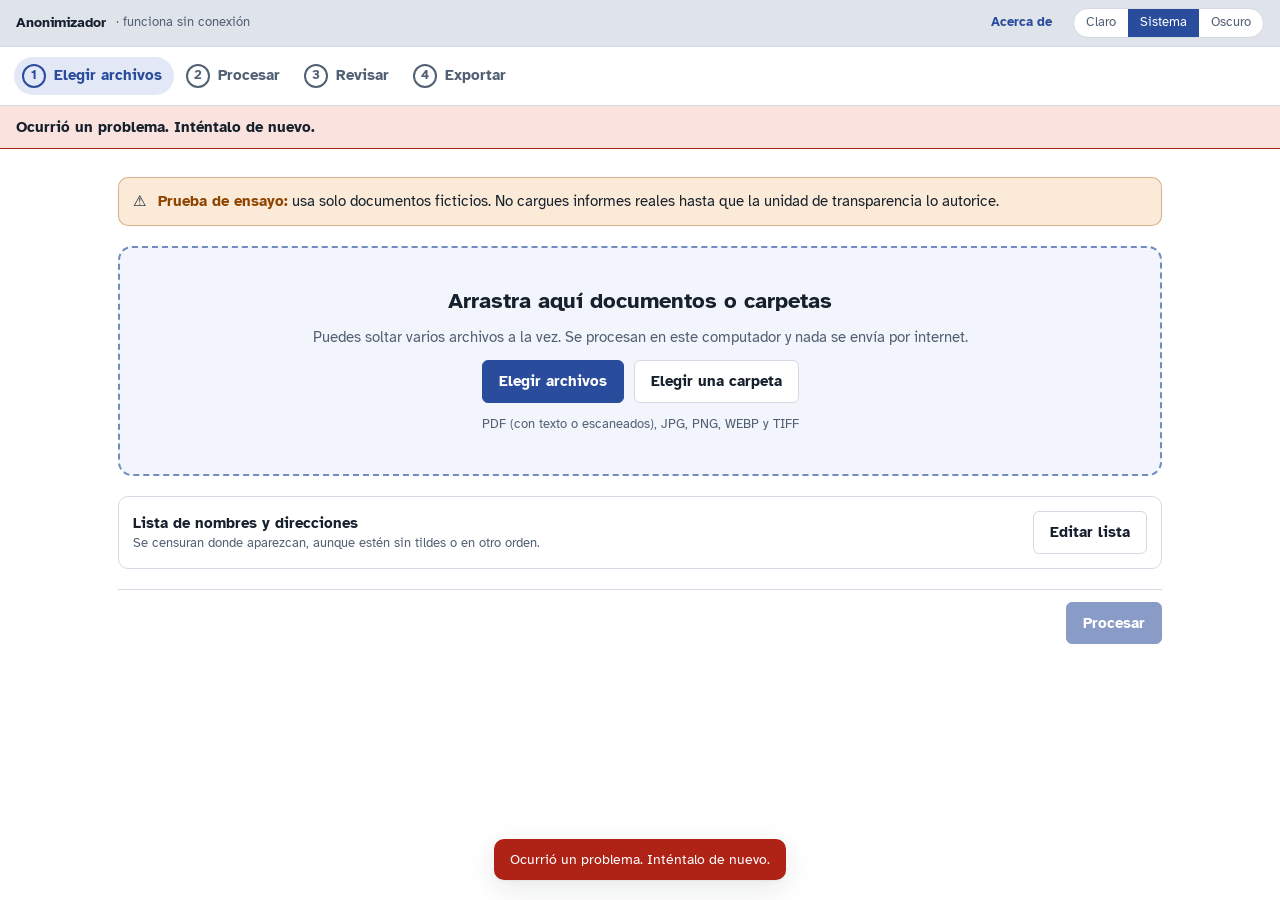
==== commit 9cd38b96: "Select, draw and navigate across the pages of the scrolling review" ====
--- a/anonymizer/ui/index.html
+++ b/anonymizer/ui/index.html
@@ -48,7 +48,7 @@
             <button type="button" class="btn primary" id="b-choose">Elegir archivos</button>
             <button type="button" class="btn" id="b-choose-dir">Elegir una carpeta</button>
           </div>
-          <div class="formats">PDF (con texto o escaneados), JPG, PNG, WEBP y TIFF. Las fotos HEIC (iPhone) todavía no: conviértelas a JPG.</div>
+          <div class="formats">PDF (con texto o escaneados), JPG, PNG, WEBP y TIFF</div>
           <input type="file" id="in-files" multiple accept=".pdf,.jpg,.jpeg,.png,.webp,.tif,.tiff,application/pdf,image/jpeg,image/png,image/webp,image/tiff" hidden>
           <input type="file" id="in-dir" multiple webkitdirectory hidden>
         </div>
@@ -59,13 +59,7 @@
         <div class="panel">
           <div class="namelist">
             <div><div class="fname">Lista de nombres y direcciones</div><div class="fmeta" id="names-meta">Se censuran donde aparezcan, aunque estén sin tildes o en otro orden.</div></div>
-            <button type="button" class="btn" id="b-names" aria-label="Editar la lista de nombres y direcciones">Editar lista</button>
-          </div>
-        </div>
-        <div class="panel">
-          <div class="namelist">
-            <div><div class="fname">Lista de excepciones</div><div class="fmeta" id="exceptions-meta">RUT de instituciones y números 600 u 800 que no quieres censurar. Igual aparecen en la revisión, sin censurar.</div></div>
-            <button type="button" class="btn" id="b-exceptions" aria-label="Editar la lista de excepciones">Editar lista</button>
+            <button type="button" class="btn" id="b-names">Editar lista</button>
           </div>
         </div>
         <div class="panel" id="detect-panel" hidden>
@@ -135,8 +129,6 @@
               <div class="row" id="vactions"><button type="button" class="btn primary" id="b-confirm">Confirmar este archivo</button></div>
             </div>
           </div>
-          <!-- removed in Task 12: placeholders so init() in app.js does not crash on the old ids -->
-          <button type="button" id="b-prev" hidden></button><button type="button" id="b-next" hidden></button><div id="pageinner" hidden></div>
         </section>
 
         <aside class="col col-find" aria-label="Hallazgos">
@@ -222,19 +214,6 @@
   </form>
 </dialog>
 
-<!-- Exceptions list editor (D10): RUTs of institutions, phones and 600/800 numbers -->
-<dialog id="dlg-exceptions" aria-labelledby="dlg-exceptions-t">
-  <form method="dialog" class="dlg" id="dlg-exceptions-form">
-    <h2 id="dlg-exceptions-t">Lista de excepciones</h2>
-    <p>Escribe un RUT, un teléfono o un número 600 u 800 por línea, por ejemplo el RUT de tu institución o su mesa central. Donde aparezcan, se detectan igual y se muestran en la revisión sin censurar: tú decides si censurarlos.</p>
-    <label for="exceptions-text">RUT, teléfonos y números 600 u 800
-      <textarea id="exceptions-text" class="names-text" spellcheck="false" placeholder="Un RUT o un número por línea"></textarea>
-    </label>
-    <p class="fmeta" id="exceptions-count" aria-live="polite"></p>
-    <div class="row"><button type="button" class="btn" id="dlg-exceptions-no">Cancelar</button><button type="submit" class="btn primary" id="dlg-exceptions-yes">Guardar lista</button></div>
-  </form>
-</dialog>
-
 <!-- Generic confirmation -->
 <dialog id="dlg-ask" aria-labelledby="dlg-ask-t">
   <form method="dialog" class="dlg" id="dlg-ask-form">
--- a/anonymizer/ui/app.css
+++ b/anonymizer/ui/app.css
@@ -232,7 +232,14 @@
 .cell .fail { position: absolute; inset: 0; display: grid; grid-template-rows: minmax(0, 1fr); justify-content: center; padding: 8px; background: var(--surface); color: var(--ink); }
 .cell .fail-msg { align-self: center; position: sticky; top: calc(var(--head, 0px) + 12px); bottom: 12px; z-index: 5; display: grid; gap: 8px; padding: 10px 12px; text-align: center; background: var(--surface); border: 1px solid var(--line); border-radius: 10px; }
 .viewport.stacked .cell .fail { top: 24px; } /* the caption (18 px) and the gap (6 px) stay visible */
-.viewport.drawing .cell.before .pbox { cursor: crosshair; touch-action: none; outline: 3px dashed var(--draw-edge); outline-offset: 3px; }
+/* "Esta página se exportará como imagen": stays at the bottom of the visible part of the after while its image
+   shows; the negative top margin keeps it from adding height to a short page. */
+.cell .cnote { grid-area: page; align-self: end; justify-self: center; position: sticky; bottom: 12px; margin: -80px 0 12px; max-width: calc(100% - 12px); z-index: 4; display: grid; padding: 4px 10px; border-radius: 8px; background: var(--warn-soft); color: var(--ink); border: 1px solid var(--warn); font-size: 12px; line-height: 16px; text-align: center; box-shadow: 0 2px 8px rgba(0, 0, 0, .2); }
+.cell .cnote span { color: var(--muted); font-size: 11px; }
+.viewport.drawing .cell.before .pbox { cursor: crosshair; touch-action: none; }
+/* Inside the page edge, on the zone layer (above the image): the cell clips across (the pan), so an outline
+   outside a page that fills its column would be cut. */
+.viewport.drawing .cell.before .zones { outline: 3px dashed var(--draw-edge); outline-offset: -3px; }
 .viewport.drawing .zone { pointer-events: none; }
 .viewport.no-after .cell.after, .viewport.no-after .vp-head .h-after { display: none; }
 .viewport.no-after .prow, .viewport.no-after .vp-head { grid-template-columns: var(--cw); }
@@ -296,7 +303,7 @@
 .item.removed .val { text-decoration: line-through; color: var(--muted); }
 .item.suggested .val { color: var(--muted); }
 .group-note { padding: 0 14px 8px; font-size: 12px; color: var(--muted); }
-.group-acts { padding: 0 14px 8px; display: flex; flex-wrap: wrap; gap: 8px; }
+.group-acts { padding: 0 14px 8px; }
 .item .acts { padding-top: 6px; }
 .item .new { color: var(--accent); font-weight: 700; }
 .nofind { padding: 8px 14px; font-size: 13px; color: var(--muted); }
@@ -348,7 +355,6 @@
 .dlg select, .dlg textarea { border: 1px solid var(--line); background: var(--surface); border-radius: var(--r-s); padding: 8px 10px; font-weight: 400; }
 .dlg textarea { min-height: 64px; resize: vertical; }
 .dlg .names-text { min-height: 260px; font-family: var(--font-data); font-size: 13px; }
-.dlg .fmeta.bad { color: var(--bad); font-weight: 700; }
 .dlg .row { justify-content: flex-end; }
 .toast { position: fixed; left: 50%; bottom: calc(env(safe-area-inset-bottom, 0px) + 20px); transform: translateX(-50%); z-index: 60; background: var(--ink); color: var(--paper); padding: 10px 16px; border-radius: 999px; font-size: 14px; box-shadow: var(--shadow); opacity: 0; pointer-events: none; transition: opacity .2s; max-width: min(720px, calc(100vw - 32px)); text-align: center; }
 .toast.on { opacity: 1; }
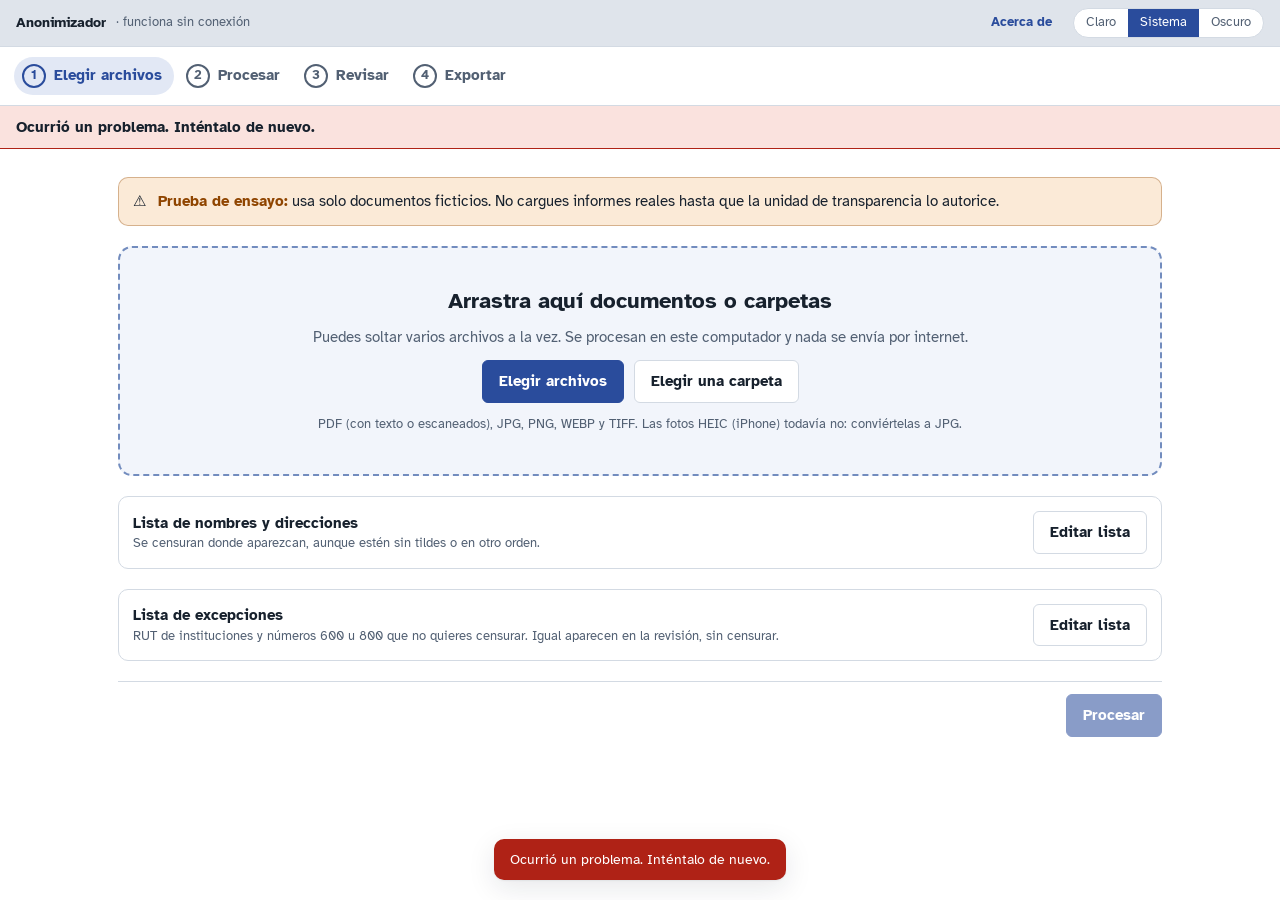
==== commit 23085bb9: "Merge the finished scrolling before/after review into engine Brings Tasks 12-14 and the final-review" ====
--- a/anonymizer/ui/index.html
+++ b/anonymizer/ui/index.html
@@ -48,7 +48,7 @@
             <button type="button" class="btn primary" id="b-choose">Elegir archivos</button>
             <button type="button" class="btn" id="b-choose-dir">Elegir una carpeta</button>
           </div>
-          <div class="formats">PDF (con texto o escaneados), JPG, PNG, WEBP y TIFF</div>
+          <div class="formats">PDF (con texto o escaneados), JPG, PNG, WEBP y TIFF. Las fotos HEIC (iPhone) todavía no: conviértelas a JPG.</div>
           <input type="file" id="in-files" multiple accept=".pdf,.jpg,.jpeg,.png,.webp,.tif,.tiff,application/pdf,image/jpeg,image/png,image/webp,image/tiff" hidden>
           <input type="file" id="in-dir" multiple webkitdirectory hidden>
         </div>
@@ -59,7 +59,13 @@
         <div class="panel">
           <div class="namelist">
             <div><div class="fname">Lista de nombres y direcciones</div><div class="fmeta" id="names-meta">Se censuran donde aparezcan, aunque estén sin tildes o en otro orden.</div></div>
-            <button type="button" class="btn" id="b-names">Editar lista</button>
+            <button type="button" class="btn" id="b-names" aria-label="Editar la lista de nombres y direcciones">Editar lista</button>
+          </div>
+        </div>
+        <div class="panel">
+          <div class="namelist">
+            <div><div class="fname">Lista de excepciones</div><div class="fmeta" id="exceptions-meta">RUT de instituciones y números 600 u 800 que no quieres censurar. Igual aparecen en la revisión, sin censurar.</div></div>
+            <button type="button" class="btn" id="b-exceptions" aria-label="Editar la lista de excepciones">Editar lista</button>
           </div>
         </div>
         <div class="panel" id="detect-panel" hidden>
@@ -93,7 +99,8 @@
       <h2 class="sr-only" id="s3-title" tabindex="-1">Revisar</h2>
       <div class="review-empty" id="review-empty" hidden>
         <h3>Todavía no hay archivos listos para revisar</h3>
-        <p class="fmeta">Cuando un archivo termine de procesarse aparecerá aquí.</p>
+        <p class="rv-status" id="review-empty-status" role="status" hidden></p>
+        <p class="fmeta" id="review-empty-hint">Cuando un archivo termine de procesarse aparecerá aquí.</p>
         <div class="row"><button type="button" class="btn" data-go="1">Elegir archivos</button><button type="button" class="btn primary" data-go="2">Ver el procesamiento</button></div>
       </div>
       <div class="review" id="review">
@@ -214,6 +221,19 @@
   </form>
 </dialog>
 
+<!-- Exceptions list editor (D10): RUTs of institutions, phones and 600/800 numbers -->
+<dialog id="dlg-exceptions" aria-labelledby="dlg-exceptions-t">
+  <form method="dialog" class="dlg" id="dlg-exceptions-form">
+    <h2 id="dlg-exceptions-t">Lista de excepciones</h2>
+    <p>Escribe un RUT, un teléfono o un número 600 u 800 por línea, por ejemplo el RUT de tu institución o su mesa central. Donde aparezcan, se detectan igual y se muestran en la revisión sin censurar: tú decides si censurarlos.</p>
+    <label for="exceptions-text">RUT, teléfonos y números 600 u 800
+      <textarea id="exceptions-text" class="names-text" spellcheck="false" placeholder="Un RUT o un número por línea"></textarea>
+    </label>
+    <p class="fmeta" id="exceptions-count" aria-live="polite"></p>
+    <div class="row"><button type="button" class="btn" id="dlg-exceptions-no">Cancelar</button><button type="submit" class="btn primary" id="dlg-exceptions-yes">Guardar lista</button></div>
+  </form>
+</dialog>
+
 <!-- Generic confirmation -->
 <dialog id="dlg-ask" aria-labelledby="dlg-ask-t">
   <form method="dialog" class="dlg" id="dlg-ask-form">
--- a/anonymizer/ui/app.css
+++ b/anonymizer/ui/app.css
@@ -303,7 +303,7 @@
 .item.removed .val { text-decoration: line-through; color: var(--muted); }
 .item.suggested .val { color: var(--muted); }
 .group-note { padding: 0 14px 8px; font-size: 12px; color: var(--muted); }
-.group-acts { padding: 0 14px 8px; }
+.group-acts { padding: 0 14px 8px; display: flex; flex-wrap: wrap; gap: 8px; }
 .item .acts { padding-top: 6px; }
 .item .new { color: var(--accent); font-weight: 700; }
 .nofind { padding: 8px 14px; font-size: 13px; color: var(--muted); }
@@ -355,6 +355,7 @@
 .dlg select, .dlg textarea { border: 1px solid var(--line); background: var(--surface); border-radius: var(--r-s); padding: 8px 10px; font-weight: 400; }
 .dlg textarea { min-height: 64px; resize: vertical; }
 .dlg .names-text { min-height: 260px; font-family: var(--font-data); font-size: 13px; }
+.dlg .fmeta.bad { color: var(--bad); font-weight: 700; }
 .dlg .row { justify-content: flex-end; }
 .toast { position: fixed; left: 50%; bottom: calc(env(safe-area-inset-bottom, 0px) + 20px); transform: translateX(-50%); z-index: 60; background: var(--ink); color: var(--paper); padding: 10px 16px; border-radius: 999px; font-size: 14px; box-shadow: var(--shadow); opacity: 0; pointer-events: none; transition: opacity .2s; max-width: min(720px, calc(100vw - 32px)); text-align: center; }
 .toast.on { opacity: 1; }
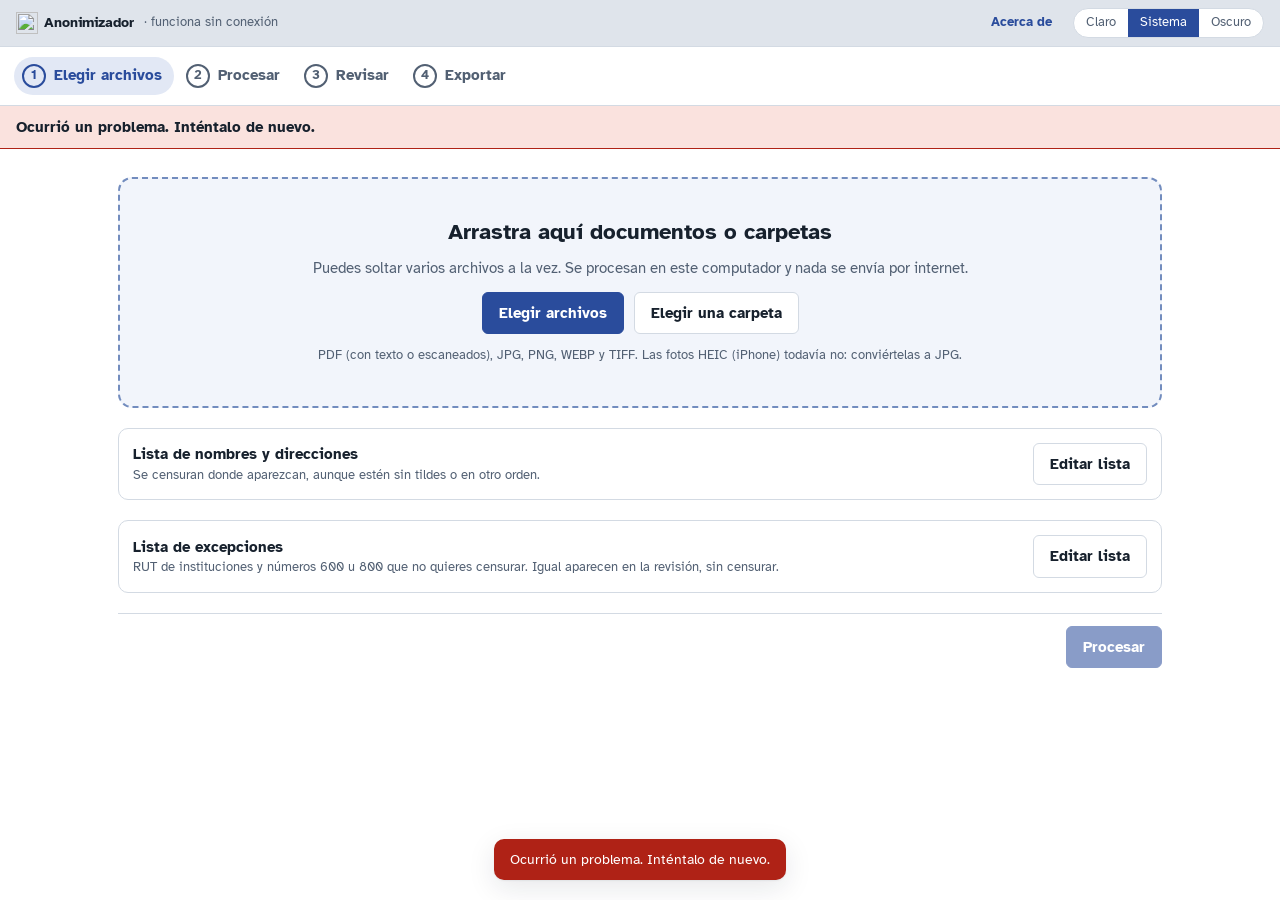
==== commit 4fa7e589: "feat(options): start with every switch unchecked and split addresses from names" ====
--- a/anonymizer/ui/index.html
+++ b/anonymizer/ui/index.html
@@ -8,7 +8,7 @@
 <!-- The server replaces this tag with the token of this session (X-Session-Token). -->
 <meta name="session-token" content="__SESSION_TOKEN__">
 <title>Anonimizador</title>
-<link rel="icon" href="data:,">
+<link rel="icon" href="icon.svg" type="image/svg+xml">
 <link rel="stylesheet" href="app.css">
 <script src="review-core.js" defer></script>
 <script src="app.js" defer></script>
@@ -16,7 +16,7 @@
 <body>
 <div class="app">
   <header class="titlebar">
-    <strong>Anonimizador</strong><span>· funciona sin conexión</span>
+    <img class="logo" src="icon.svg" alt="" width="22" height="22"><strong>Anonimizador</strong><span>· funciona sin conexión</span>
     <span class="state warn" id="engine-chip" hidden>Motor de prueba: los hallazgos son simulados</span>
     <button type="button" class="btn ghost small about" id="b-about" aria-haspopup="dialog">Acerca de</button>
     <div class="theme" role="group" aria-label="Tema de colores">
@@ -40,7 +40,6 @@
     <section class="screen" data-screen="1" aria-labelledby="s1-title">
       <div class="home">
         <h2 class="sr-only" id="s1-title" tabindex="-1">Elegir archivos</h2>
-        <div class="notice" role="note"><span aria-hidden="true">⚠</span><p><b>Prueba de ensayo:</b> usa solo documentos ficticios. No cargues informes reales hasta que la unidad de transparencia lo autorice.</p></div>
         <div class="drop" id="drop">
           <h3>Arrastra aquí documentos o carpetas</h3>
           <p>Puedes soltar varios archivos a la vez. Se procesan en este computador y nada se envía por internet.</p>
@@ -70,6 +69,13 @@
         </div>
         <div class="panel" id="detect-panel" hidden>
           <div class="panel-h"><h3 id="detect-title">Qué buscar</h3><span class="fmeta" id="detect-hint"></span></div>
+          <p class="detect-intro">Lee cada opción y marca lo que quieres buscar: lo que no marques no se busca. RUT, correos y teléfonos se buscan siempre.</p>
+          <fieldset class="levels" id="levels" hidden>
+            <legend>Nivel de censura <span class="fmeta">· de 1 (menos) a 5 (más)</span></legend>
+            <div class="levelbar" id="levelbar"></div>
+            <p class="fmeta" id="level-desc" aria-live="polite"></p>
+            <p class="fmeta">Cambia qué tan seguro debe estar el detector antes de censurar un rostro o una firma. RUT, correos, teléfonos, enlaces y nombres se buscan igual en todos los niveles.</p>
+          </fieldset>
           <ul class="detects" id="detects" aria-labelledby="detect-title"></ul>
         </div>
         <div class="actionbar">
@@ -121,6 +127,7 @@
             <button type="button" class="tool" id="b-rot">Girar vista <kbd>R</kbd></button>
             <span class="sep" aria-hidden="true"></span>
             <button type="button" class="tool draw" id="b-draw" aria-pressed="false"><span aria-hidden="true">✎</span> <span class="lbl">Dibujar zona</span> <kbd>D</kbd></button>
+            <button type="button" class="tool erase" id="b-erase" aria-pressed="false"><span aria-hidden="true">⌫</span> <span class="lbl">Goma</span> <kbd>G</kbd></button>
             <button type="button" class="tool" id="b-view" aria-pressed="true">Mostrar el después <kbd>V</kbd></button>
           </div>
           <div class="viewport" id="viewport" tabindex="0" role="region" aria-label="Páginas del documento">
@@ -130,7 +137,7 @@
           </div>
           <div class="hpan" id="hpan" hidden><div id="hpan-inner"></div></div>
           <div class="keys-verify">
-            <div class="keys" aria-label="Atajos de teclado"><span><kbd>J</kbd> <kbd>K</kbd> siguiente y anterior</span><span><kbd>Supr</kbd> quitar censura</span><span><kbd>D</kbd> dibujar zona</span><span><kbd>+</kbd> <kbd>−</kbd> zoom</span><span><kbd>R</kbd> girar vista</span><span><kbd>V</kbd> mostrar u ocultar el después</span></div>
+            <div class="keys" aria-label="Atajos de teclado"><span><kbd>J</kbd> <kbd>K</kbd> siguiente y anterior</span><span><kbd>Supr</kbd> quitar censura</span><span><kbd>D</kbd> dibujar zona</span><span><kbd>G</kbd> goma: quitar las censuras de un área</span><span><kbd>+</kbd> <kbd>−</kbd> zoom</span><span><kbd>R</kbd> girar vista</span><span><kbd>V</kbd> mostrar u ocultar el después</span></div>
             <div class="verify">
               <div class="msg"><span class="dot" id="vdot" aria-hidden="true"></span><div><strong id="vtitle">Revisión lista para confirmar</strong><div class="fmeta" id="vsum"></div></div></div>
               <div class="row" id="vactions"><button type="button" class="btn primary" id="b-confirm">Confirmar este archivo</button></div>
--- a/anonymizer/ui/app.css
+++ b/anonymizer/ui/app.css
@@ -11,6 +11,7 @@
   color-scheme: light;
   --paper: #F2F4F7;
   --draw: #FFD23F; --draw-ink: #1F1A00; --draw-edge: #8A6100;
+  --erase: #B3261E; /* the eraser: white text on it is at least 4.5:1 */
   --surface: #FFFFFF;
   --surface-2: #E9EDF3;
   --ink: #17212D;
@@ -75,6 +76,7 @@
 .app { height: 100vh; display: flex; flex-direction: column; background: var(--surface); }
 .titlebar { display: flex; flex-wrap: wrap; align-items: center; gap: 10px; padding: 8px 16px; padding-top: calc(env(safe-area-inset-top, 0px) + 8px); background: var(--chrome); border-bottom: 1px solid var(--line); font-size: 13px; color: var(--muted); }
 .titlebar strong { color: var(--ink); font-size: 14px; }
+.titlebar .logo { display: block; width: 22px; height: 22px; margin-right: -4px; }
 .theme { display: inline-flex; border: 1px solid var(--line); border-radius: 999px; overflow: hidden; background: var(--surface); margin-left: auto; }
 .theme button { border: 0; background: transparent; padding: 4px 12px; color: var(--muted); font-size: 13px; }
 .theme button[aria-pressed="true"] { background: var(--accent); color: var(--accent-ink); }
@@ -137,6 +139,17 @@
 .namelist { display: grid; grid-template-columns: minmax(0, 1fr) auto; gap: 12px; align-items: center; padding: 14px; }
 /* What to search for: one row per detection group, with its estimated time */
 .detects { list-style: none; margin: 0; padding: 0; }
+.detect-intro { margin: 0; padding: 10px 14px; border-bottom: 1px solid var(--line); font-size: 14px; }
+.levels { margin: 0; padding: 11px 14px 12px; border: 0; border-bottom: 1px solid var(--line); min-width: 0; }
+.levels legend { float: left; width: 100%; padding: 0; font-weight: 700; }
+.levelbar { clear: both; display: grid; grid-template-columns: repeat(5, minmax(0, 1fr)); gap: 6px; margin: 8px 0 6px; }
+.lvl { position: relative; display: flex; flex-direction: column; align-items: center; gap: 1px; padding: 7px 4px; border: 1px solid var(--line); border-radius: var(--r-s); background: var(--surface); cursor: pointer; text-align: center; }
+.lvl input { position: absolute; inset: 0; margin: 0; opacity: 0; cursor: pointer; }
+.lvl .n { font-weight: 700; font-size: 18px; font-variant-numeric: tabular-nums; }
+.lvl .t { font-size: 13px; color: var(--muted); overflow-wrap: anywhere; }
+.lvl.on { border-color: var(--accent); background: var(--accent-soft); box-shadow: inset 0 0 0 1px var(--accent); }
+.lvl.on .t { color: var(--ink); font-weight: 700; }
+.lvl:focus-within { outline: 2px solid var(--accent); outline-offset: 2px; }
 .detect { display: grid; grid-template-columns: 20px minmax(0, 1fr) auto; gap: 2px 12px; align-items: start; padding: 11px 14px; border-top: 1px solid var(--line); }
 .detect:first-child { border-top: 0; }
 .detect.sub { padding-left: 46px; }
@@ -199,6 +212,7 @@
 .tool.draw kbd { background: rgba(255, 255, 255, .6); color: var(--draw-ink); border-color: rgba(0, 0, 0, .3); }
 .tool.draw[aria-pressed="true"] { background: var(--draw-ink); color: var(--draw); border-color: var(--draw-edge); }
 .tool.draw[aria-pressed="true"] kbd { background: transparent; color: inherit; border-color: currentColor; }
+.tool.erase[aria-pressed="true"] { background: var(--erase); color: #FFFFFF; border-color: var(--erase); }
 
 /* One vertical scroll for every page. --cw: the width of a column; --gap between columns. */
 .viewport { --cw: 600px; --gap: 24px; overflow-y: auto; overflow-x: hidden; scrollbar-gutter: stable; position: relative; min-height: 0; padding: 0; overscroll-behavior: contain; }
@@ -241,6 +255,10 @@
    outside a page that fills its column would be cut. */
 .viewport.drawing .cell.before .zones { outline: 3px dashed var(--draw-edge); outline-offset: -3px; }
 .viewport.drawing .zone { pointer-events: none; }
+/* Eraser mode: a red dashed outline instead of the yellow one; zones let the pointer through as well. */
+.viewport.erasing .cell.before .pbox { cursor: crosshair; touch-action: none; }
+.viewport.erasing .cell.before .zones { outline: 3px dashed var(--erase); outline-offset: -3px; }
+.viewport.erasing .zone { pointer-events: none; }
 .viewport.no-after .cell.after, .viewport.no-after .vp-head .h-after { display: none; }
 .viewport.no-after .prow, .viewport.no-after .vp-head { grid-template-columns: var(--cw); }
 .viewport.stacked .vp-head { display: none; }
@@ -263,6 +281,18 @@
 .zone.nolabel::after { display: none; }
 .zone.nolabel:hover::after, .zone.nolabel.sel::after { display: block; z-index: 4; }
 .zone.ghost { pointer-events: none; }
+.zone.eraser { --zc: var(--erase); border-style: dashed; background: color-mix(in srgb, var(--erase) 10%, transparent); }
+/* Handles of the selected zone: dragged, they move its edges and corners. Centered on its 2 px border. */
+.zone .hdl { position: absolute; width: 8px; height: 8px; background: #FFFFFF; border: 2px solid var(--zc); border-radius: 2px; touch-action: none; }
+.zone .hdl[data-h="n"], .zone .hdl[data-h="s"] { left: calc(50% - 4px); cursor: ns-resize; }
+.zone .hdl[data-h="e"], .zone .hdl[data-h="w"] { top: calc(50% - 4px); cursor: ew-resize; }
+.zone .hdl[data-h*="n"] { top: -5px; }
+.zone .hdl[data-h*="s"] { bottom: -5px; }
+.zone .hdl[data-h*="w"] { left: -5px; }
+.zone .hdl[data-h*="e"] { right: -5px; }
+.zone .hdl[data-h="nw"], .zone .hdl[data-h="se"] { cursor: nwse-resize; }
+.zone .hdl[data-h="ne"], .zone .hdl[data-h="sw"] { cursor: nesw-resize; }
+.viewport.drawing .zone .hdl, .viewport.erasing .zone .hdl { display: none; }
 .t-rut { --zc: var(--z-rut); } .t-email { --zc: var(--z-email); } .t-phone { --zc: var(--z-phone); }
 .t-url { --zc: var(--z-url); } .t-name { --zc: var(--z-name); } .t-address { --zc: var(--z-address); }
 .t-face { --zc: var(--z-face); } .t-signature { --zc: var(--z-signature); } .t-qr { --zc: var(--z-qr); }
